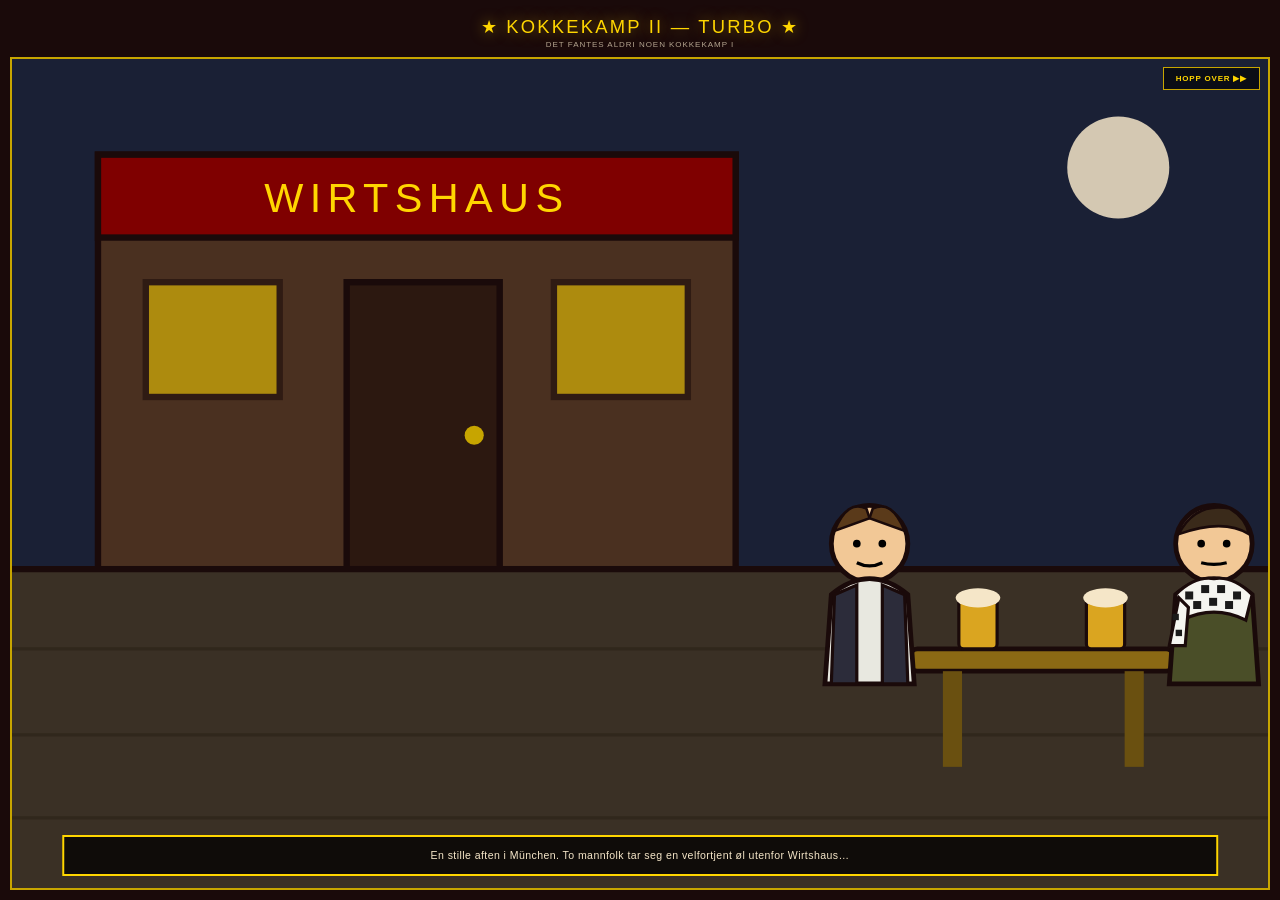
==== games/kokkekamp.html @ 91add140 "Hemmelig spill: KOKKEKAMP II — TURBO (kodeord «Audun» i Notruf) Skrives «Audun» i Notruf-fritekstfel" ====
<!DOCTYPE html>
<html lang="no">
<head>
<meta charset="UTF-8">
<meta name="viewport" content="width=device-width, initial-scale=1.0, user-scalable=no">
<title>🍳 Kokkekamp II — Turbo</title>
<style>
* { box-sizing: border-box; margin: 0; padding: 0; -webkit-tap-highlight-color: transparent; }
:root {
  --red: #b71c1c;
  --red-deep: #7f0000;
  --red-bright: #e53935;
  --gold: #ffd600;
  --gold-dark: #c7a500;
  --cream: #f5e6c8;
  --ink: #1a0a0a;
}
html, body { height: 100%; overflow: hidden; }
body {
  font-family: 'Arial Black', Arial, sans-serif;
  background: var(--ink);
  color: var(--cream);
  user-select: none;
  text-transform: uppercase;
  touch-action: manipulation;
}

.screen { display: none; flex-direction: column; height: 100%; }
.screen.active { display: flex; }

/* ═══ INTRO ═══ */
#screen-intro { padding: 10px; }
.intro-title {
  text-align: center;
  font-size: 1.15em;
  color: var(--gold);
  letter-spacing: 0.12em;
  padding: 6px 0 2px;
  text-shadow: 0 0 14px rgba(255, 214, 0, 0.5);
}
.intro-sub {
  text-align: center;
  font-size: 0.5em;
  color: var(--cream);
  opacity: 0.7;
  letter-spacing: 0.12em;
  margin-bottom: 8px;
}
#intro-stage {
  flex: 1;
  position: relative;
  border: 2px solid var(--gold-dark);
  overflow: hidden;
  min-height: 300px;
  background: linear-gradient(180deg, #1a2035 0%, #232840 55%, #3a3025 55.1%, #2c2419 100%);
}
#intro-stage svg { width: 100%; height: 100%; display: block; }

#intro-text {
  position: absolute;
  left: 50%;
  bottom: 12px;
  transform: translateX(-50%);
  width: 92%;
  background: rgba(0, 0, 0, 0.75);
  border: 2px solid var(--gold);
  padding: 10px 14px;
  font-size: 0.66em;
  letter-spacing: 0.04em;
  line-height: 1.6;
  text-align: center;
  text-transform: none;
  color: var(--cream);
  min-height: 3em;
}
#intro-text strong { color: var(--gold); }

#skip-btn {
  position: absolute;
  top: 8px;
  right: 8px;
  background: rgba(0, 0, 0, 0.6);
  border: 1px solid var(--gold-dark);
  color: var(--gold);
  font-family: inherit;
  font-size: 0.5em;
  font-weight: 900;
  letter-spacing: 0.1em;
  padding: 6px 12px;
  cursor: pointer;
  z-index: 5;
}

.door-burst { animation: doorShake 0.5s ease-out; }
@keyframes doorShake {
  0%, 100% { transform: translate(0, 0); }
  20% { transform: translate(-6px, 2px); }
  40% { transform: translate(6px, -2px); }
  60% { transform: translate(-4px, 1px); }
  80% { transform: translate(4px, -1px); }
}

/* ═══ FIGHT ═══ */
#hud {
  display: flex;
  align-items: center;
  gap: 8px;
  padding: 8px 10px;
  background: linear-gradient(180deg, var(--red), var(--red-deep));
  border-bottom: 3px solid var(--gold);
  flex-shrink: 0;
}
.hp-side { flex: 1; }
.hp-name {
  font-size: 0.5em;
  font-weight: 900;
  letter-spacing: 0.08em;
  color: var(--gold);
  margin-bottom: 3px;
  white-space: nowrap;
  overflow: hidden;
  text-overflow: ellipsis;
}
.hp-side.right .hp-name { text-align: right; }
.hp-bar-bg {
  height: 14px;
  background: rgba(0, 0, 0, 0.55);
  border: 2px solid var(--gold-dark);
  overflow: hidden;
}
.hp-bar-fill {
  height: 100%;
  background: linear-gradient(90deg, #66ff99, #2fd06a);
  width: 100%;
  transition: width 0.15s;
}
.hp-bar-fill.low { background: linear-gradient(90deg, #ff8833, var(--red-bright)); }
.hp-side.right .hp-bar-fill { float: right; }
.round-pips { margin-top: 3px; font-size: 0.55em; color: var(--gold); letter-spacing: 0.2em; }
.hp-side.right .round-pips { text-align: right; }
#round-num {
  flex-shrink: 0;
  text-align: center;
  font-size: 0.7em;
  font-weight: 900;
  color: var(--cream);
  letter-spacing: 0.06em;
  min-width: 52px;
}

#arena {
  flex: 1;
  position: relative;
  overflow: hidden;
  background: linear-gradient(180deg, #1a2035 0%, #232840 62%, #3a3025 62.1%, #2c2419 100%);
  border-bottom: 2px solid var(--gold-dark);
  min-height: 240px;
}

/* Bakgrunnsdekor i arenaen */
#arena-bg { position: absolute; inset: 0; pointer-events: none; }
#arena-bg svg { width: 100%; height: 100%; }

.fighter {
  position: absolute;
  bottom: 12%;
  width: 76px;
  height: 84px;
  font-size: 60px;
  line-height: 84px;
  text-align: center;
  transition: filter 0.1s;
  will-change: left, transform;
  z-index: 10;
}
.fighter .weapon {
  position: absolute;
  top: 6px;
  font-size: 34px;
  opacity: 0;
  pointer-events: none;
}
.fighter.face-left  { transform: scaleX(-1); }
.fighter.attacking .weapon { animation: swing 0.22s ease-out; }
@keyframes swing {
  0%   { opacity: 0; transform: rotate(-70deg) translateX(0); }
  40%  { opacity: 1; transform: rotate(10deg) translateX(26px); }
  100% { opacity: 0; transform: rotate(30deg) translateX(34px); }
}
.fighter.hit { filter: brightness(2) saturate(0) drop-shadow(0 0 8px #fff); animation: reel 0.25s ease-out; }
@keyframes reel {
  0% { margin-bottom: 0; }
  40% { margin-bottom: 10px; }
  100% { margin-bottom: 0; }
}
.fighter.blocking::after {
  content: '🛡';
  position: absolute;
  top: 18px;
  left: 50%;
  transform: translateX(-50%);
  font-size: 30px;
}
.fighter.ko {
  transform: rotate(90deg) !important;
  bottom: 6%;
  filter: saturate(0.4) brightness(0.8);
  transition: transform 0.4s ease-in, bottom 0.4s;
}

.fx {
  position: absolute;
  font-size: 1em;
  font-weight: 900;
  color: var(--gold);
  text-shadow: 0 0 8px rgba(255, 214, 0, 0.9), 2px 2px 0 #000;
  pointer-events: none;
  animation: fxFly 0.55s ease-out forwards;
  z-index: 20;
  letter-spacing: 0.05em;
}
@keyframes fxFly {
  from { opacity: 1; transform: translateY(0) scale(0.7) rotate(-6deg); }
  to   { opacity: 0; transform: translateY(-46px) scale(1.25) rotate(6deg); }
}

#banner {
  position: absolute;
  top: 34%;
  left: 50%;
  transform: translate(-50%, -50%);
  font-size: 2em;
  font-weight: 900;
  color: var(--gold);
  letter-spacing: 0.15em;
  text-shadow: 0 0 24px rgba(255, 214, 0, 0.8), 3px 3px 0 #7f0000;
  display: none;
  z-index: 30;
  white-space: nowrap;
}
#banner.show { display: block; animation: bannerZoom 0.4s ease-out; }
@keyframes bannerZoom {
  from { transform: translate(-50%, -50%) scale(2.4); opacity: 0; }
  to   { transform: translate(-50%, -50%) scale(1); opacity: 1; }
}

#spec-bubble {
  position: absolute;
  left: 8px;
  bottom: 34%;
  max-width: 46%;
  background: rgba(0, 0, 0, 0.7);
  border: 1px solid var(--gold-dark);
  color: var(--cream);
  font-size: 0.5em;
  letter-spacing: 0.03em;
  line-height: 1.5;
  padding: 6px 9px;
  text-transform: none;
  display: none;
  z-index: 15;
}

#arena.shake { animation: arenaShake 0.25s; }
@keyframes arenaShake {
  0%, 100% { transform: translate(0, 0); }
  25% { transform: translate(-5px, 3px); }
  50% { transform: translate(5px, -3px); }
  75% { transform: translate(-3px, 2px); }
}

/* Kontroller */
#controls {
  display: flex;
  justify-content: space-between;
  align-items: stretch;
  gap: 8px;
  padding: 10px;
  flex-shrink: 0;
  background: linear-gradient(0deg, var(--red-deep), #3a0a0a);
  border-top: 2px solid var(--gold-dark);
}
.ctrl-group { display: flex; gap: 8px; }
.ctrl-btn {
  min-width: 62px;
  min-height: 62px;
  background: linear-gradient(180deg, var(--red), var(--red-deep));
  border: 2px solid var(--gold);
  color: var(--gold);
  font-family: inherit;
  font-size: 0.62em;
  font-weight: 900;
  letter-spacing: 0.04em;
  cursor: pointer;
  display: flex;
  flex-direction: column;
  align-items: center;
  justify-content: center;
  gap: 2px;
  border-radius: 8px;
}
.ctrl-btn span.ico { font-size: 1.6em; line-height: 1; }
.ctrl-btn:active, .ctrl-btn.pressed { background: linear-gradient(180deg, var(--red-bright), var(--red)); transform: scale(0.94); }
.ctrl-hint {
  text-align: center;
  font-size: 0.42em;
  color: var(--cream);
  opacity: 0.55;
  letter-spacing: 0.08em;
  padding-bottom: 6px;
  background: linear-gradient(0deg, var(--red-deep), transparent);
  flex-shrink: 0;
}

/* ═══ END ═══ */
#screen-end { padding: 16px; overflow-y: auto; }
.end-title {
  text-align: center;
  font-size: 1.5em;
  color: var(--gold);
  letter-spacing: 0.14em;
  margin: 10px 0 14px;
  text-shadow: 0 0 18px rgba(255, 214, 0, 0.6);
}
#audun-scene { text-align: center; margin-bottom: 10px; }
#audun-scene svg { width: 170px; height: 170px; }
.audun-bubble {
  max-width: 420px;
  margin: 0 auto 6px;
  background: rgba(0, 0, 0, 0.5);
  border: 2px solid var(--gold);
  padding: 14px 16px;
  font-size: 0.78em;
  letter-spacing: 0.03em;
  line-height: 1.65;
  text-align: center;
  text-transform: none;
  color: var(--cream);
  position: relative;
}
.audun-bubble::after {
  content: '';
  position: absolute;
  top: -10px;
  left: 50%;
  transform: translateX(-50%);
  border: 10px solid transparent;
  border-bottom-color: var(--gold);
  border-top: none;
}
.audun-name {
  text-align: center;
  font-size: 0.55em;
  color: var(--gold);
  letter-spacing: 0.16em;
  margin-bottom: 16px;
}
.main-btn {
  display: block;
  width: 100%;
  max-width: 420px;
  margin: 8px auto 0;
  background: linear-gradient(180deg, var(--red), var(--red-deep));
  color: var(--gold);
  border: 3px solid var(--gold);
  font-family: inherit;
  font-size: 0.8em;
  font-weight: 900;
  letter-spacing: 0.14em;
  text-transform: uppercase;
  padding: 13px 18px;
  cursor: pointer;
}
.main-btn:active { transform: scale(0.97); }
</style>
</head>
<body>

<!-- ═══════════ INTRO ═══════════ -->
<div class="screen active" id="screen-intro">
  <div class="intro-title">★ KOKKEKAMP II — TURBO ★</div>
  <div class="intro-sub">DET FANTES ALDRI NOEN KOKKEKAMP I</div>
  <div id="intro-stage">
    <button id="skip-btn">HOPP OVER ▶▶</button>
    <svg viewBox="0 0 400 260" preserveAspectRatio="xMidYMax slice" xmlns="http://www.w3.org/2000/svg">
      <!-- Natt-himmel + måne -->
      <rect x="0" y="0" width="400" height="160" fill="#1a2035"/>
      <circle cx="350" cy="34" r="16" fill="#f5e6c8" opacity="0.85"/>
      <!-- Restaurantfasade -->
      <rect x="30" y="30" width="200" height="130" fill="#4a3020" stroke="#1a0a0a" stroke-width="2"/>
      <rect x="30" y="30" width="200" height="26" fill="#7f0000" stroke="#1a0a0a" stroke-width="2"/>
      <text x="130" y="48" text-anchor="middle" font-size="13" fill="#ffd600" font-family="Impact,sans-serif" letter-spacing="2">WIRTSHAUS</text>
      <!-- Vinduer med varmt lys -->
      <rect x="45" y="70" width="42" height="36" fill="#ffd600" opacity="0.55" stroke="#1a0a0a" stroke-width="2"/>
      <rect x="173" y="70" width="42" height="36" fill="#ffd600" opacity="0.55" stroke="#1a0a0a" stroke-width="2"/>
      <!-- Døra (animeres) -->
      <g id="svg-door">
        <rect x="108" y="70" width="48" height="90" fill="#2c1810" stroke="#1a0a0a" stroke-width="2"/>
        <circle cx="148" cy="118" r="3" fill="#c7a500"/>
      </g>
      <!-- Gata -->
      <rect x="0" y="160" width="400" height="100" fill="#3a3025"/>
      <line x1="0" y1="160" x2="400" y2="160" stroke="#1a0a0a" stroke-width="2"/>
      <!-- Brostein-antydning -->
      <g stroke="#2c2419" stroke-width="1" opacity="0.7">
        <line x1="0" y1="185" x2="400" y2="185"/>
        <line x1="0" y1="212" x2="400" y2="212"/>
        <line x1="0" y1="238" x2="400" y2="238"/>
      </g>

      <!-- Bord med to øl -->
      <rect x="285" y="185" width="82" height="7" rx="2" fill="#8B6914" stroke="#1a0a0a" stroke-width="1.5"/>
      <rect x="295" y="192" width="6" height="30" fill="#6a5010"/>
      <rect x="352" y="192" width="6" height="30" fill="#6a5010"/>
      <rect x="300" y="168" width="12" height="17" rx="1.5" fill="#DAA520" stroke="#1a0a0a" stroke-width="1"/>
      <ellipse cx="306" cy="169" rx="7" ry="3" fill="#f5e6c8"/>
      <rect x="340" y="168" width="12" height="17" rx="1.5" fill="#DAA520" stroke="#1a0a0a" stroke-width="1"/>
      <ellipse cx="346" cy="169" rx="7" ry="3" fill="#f5e6c8"/>

      <!-- VEST-MANNEN (midtskill + vest) -->
      <g id="svg-vest">
        <circle cx="272" cy="152" r="12" fill="#f2c896" stroke="#1a0a0a" stroke-width="1.5"/>
        <!-- Midtskill: to buer med skill i midten -->
        <path d="M261,148 Q265,138 271,141 L272,144 Z" fill="#5a3a1a" stroke="#1a0a0a" stroke-width="0.8"/>
        <path d="M283,148 Q279,138 273,141 L272,144 Z" fill="#5a3a1a" stroke="#1a0a0a" stroke-width="0.8"/>
        <circle cx="268" cy="152" r="1.2" fill="#000"/>
        <circle cx="276" cy="152" r="1.2" fill="#000"/>
        <path d="M268,158 Q272,160 276,158" fill="none" stroke="#000" stroke-width="1"/>
        <!-- Kropp: hvit skjorte + mørk vest -->
        <path d="M258,196 L260,168 Q266,163 272,163 Q278,163 284,168 L286,196 Z" fill="#e8e8e0" stroke="#1a0a0a" stroke-width="1.5"/>
        <path d="M260,196 L261,168 L268,165 L268,196 Z" fill="#2c2c3a" stroke="#1a0a0a" stroke-width="1"/>
        <path d="M284,196 L283,168 L276,165 L276,196 Z" fill="#2c2c3a" stroke="#1a0a0a" stroke-width="1"/>
      </g>

      <!-- AUDUN (palestinaskjerf) -->
      <g id="svg-audun">
        <circle cx="380" cy="152" r="12" fill="#f2c896" stroke="#1a0a0a" stroke-width="1.5"/>
        <path d="M369,149 Q374,139 385,141 Q390,144 391,149 Q383,144 369,149 Z" fill="#3a2a1a" stroke="#1a0a0a" stroke-width="0.8"/>
        <circle cx="376" cy="152" r="1.2" fill="#000"/>
        <circle cx="384" cy="152" r="1.2" fill="#000"/>
        <path d="M376,158 Q380,159 384,158" fill="none" stroke="#000" stroke-width="1"/>
        <!-- Kropp -->
        <path d="M366,196 L368,168 Q374,163 380,163 Q386,163 392,168 L394,196 Z" fill="#4a4e28" stroke="#1a0a0a" stroke-width="1.5"/>
        <!-- Palestinaskjerf: hvitt med sort rutemønster -->
        <path d="M368,168 Q374,162 380,163 Q386,162 392,168 L390,176 Q380,171 370,176 Z" fill="#f5f5f0" stroke="#1a0a0a" stroke-width="1"/>
        <g fill="#1a1a1a">
          <rect x="371" y="167" width="2.5" height="2.5"/>
          <rect x="376" y="165" width="2.5" height="2.5"/>
          <rect x="381" y="165" width="2.5" height="2.5"/>
          <rect x="386" y="167" width="2.5" height="2.5"/>
          <rect x="373.5" y="170" width="2.5" height="2.5"/>
          <rect x="378.5" y="169" width="2.5" height="2.5"/>
          <rect x="383.5" y="170" width="2.5" height="2.5"/>
        </g>
        <!-- Skjerfende henger ned -->
        <path d="M369,169 L366,184 L371,184 L372,172 Z" fill="#f5f5f0" stroke="#1a0a0a" stroke-width="1"/>
        <rect x="367" y="174" width="2" height="2" fill="#1a1a1a"/>
        <rect x="368" y="179" width="2" height="2" fill="#1a1a1a"/>
      </g>

      <!-- Kokkene (skjult til de braser ut) -->
      <g id="svg-chefs" opacity="0">
        <text x="120" y="150" font-size="34">🧑‍🍳</text>
        <text x="155" y="155" font-size="34">👨‍🍳</text>
        <text x="140" y="120" font-size="22">💥</text>
      </g>
    </svg>
    <div id="intro-text"></div>
  </div>
</div>

<!-- ═══════════ FIGHT ═══════════ -->
<div class="screen" id="screen-fight">
  <div id="hud">
    <div class="hp-side left">
      <div class="hp-name">SAUSKOKKEN (DU)</div>
      <div class="hp-bar-bg"><div class="hp-bar-fill" id="hp1"></div></div>
      <div class="round-pips" id="pips1">○ ○</div>
    </div>
    <div id="round-num">R1</div>
    <div class="hp-side right">
      <div class="hp-name">GRILLKOKKEN</div>
      <div class="hp-bar-bg"><div class="hp-bar-fill" id="hp2"></div></div>
      <div class="round-pips" id="pips2">○ ○</div>
    </div>
  </div>

  <div id="arena">
    <div id="arena-bg">
      <svg viewBox="0 0 400 240" preserveAspectRatio="xMidYMax slice" xmlns="http://www.w3.org/2000/svg">
        <rect x="20" y="14" width="150" height="105" fill="#4a3020" stroke="#1a0a0a" stroke-width="2" opacity="0.85"/>
        <rect x="20" y="14" width="150" height="20" fill="#7f0000" stroke="#1a0a0a" stroke-width="2" opacity="0.85"/>
        <text x="95" y="28" text-anchor="middle" font-size="10" fill="#ffd600" font-family="Impact,sans-serif" letter-spacing="2" opacity="0.9">WIRTSHAUS</text>
        <rect x="80" y="45" width="34" height="70" fill="#0d0603" stroke="#1a0a0a" stroke-width="2" opacity="0.9"/>
        <rect x="32" y="45" width="30" height="26" fill="#ffd600" opacity="0.4"/>
        <rect x="128" y="45" width="30" height="26" fill="#ffd600" opacity="0.4"/>
        <!-- Tilskuerbordet i hjørnet -->
        <g transform="translate(300, 96) scale(0.9)">
          <rect x="-15" y="89" width="82" height="7" rx="2" fill="#8B6914" stroke="#1a0a0a" stroke-width="1.5"/>
          <rect x="0" y="72" width="10" height="15" rx="1.5" fill="#DAA520" stroke="#1a0a0a" stroke-width="1"/>
          <rect x="40" y="72" width="10" height="15" rx="1.5" fill="#DAA520" stroke="#1a0a0a" stroke-width="1"/>
          <circle cx="-8" cy="56" r="10" fill="#f2c896" stroke="#1a0a0a" stroke-width="1.5"/>
          <path d="M-17,53 Q-13,45 -9,47 L-8,50 Z" fill="#5a3a1a"/>
          <path d="M1,53 Q-3,45 -7,47 L-8,50 Z" fill="#5a3a1a"/>
          <path d="M-19,89 L-17,66 Q-8,61 1,66 L3,89 Z" fill="#e8e8e0" stroke="#1a0a0a" stroke-width="1.2"/>
          <path d="M-17,89 L-16,67 L-10,64 L-10,89 Z" fill="#2c2c3a"/>
          <path d="M1,89 L0,67 L-6,64 L-6,89 Z" fill="#2c2c3a"/>
          <circle cx="60" cy="56" r="10" fill="#f2c896" stroke="#1a0a0a" stroke-width="1.5"/>
          <path d="M51,54 Q55,44 66,46 Q69,49 70,54 Q62,49 51,54 Z" fill="#3a2a1a"/>
          <path d="M49,89 L51,66 Q60,61 69,66 L71,89 Z" fill="#4a4e28" stroke="#1a0a0a" stroke-width="1.2"/>
          <path d="M51,66 Q60,60 69,66 L68,73 Q60,68 52,73 Z" fill="#f5f5f0" stroke="#1a0a0a" stroke-width="1"/>
          <g fill="#1a1a1a">
            <rect x="54" y="65" width="2" height="2"/>
            <rect x="58" y="63.5" width="2" height="2"/>
            <rect x="62" y="63.5" width="2" height="2"/>
            <rect x="66" y="65" width="2" height="2"/>
          </g>
        </g>
      </svg>
    </div>
    <div id="spec-bubble"></div>
    <div id="banner"></div>
    <div class="fighter" id="f1">🧑‍🍳<span class="weapon">🍳</span></div>
    <div class="fighter face-left" id="f2">👨‍🍳<span class="weapon">🥄</span></div>
  </div>

  <div id="controls">
    <div class="ctrl-group">
      <button class="ctrl-btn" id="btn-left"><span class="ico">◀</span></button>
      <button class="ctrl-btn" id="btn-right"><span class="ico">▶</span></button>
    </div>
    <div class="ctrl-group">
      <button class="ctrl-btn" id="btn-block"><span class="ico">🛡</span>BLOKK</button>
      <button class="ctrl-btn" id="btn-punch"><span class="ico">🍳</span>SLAG</button>
      <button class="ctrl-btn" id="btn-kick"><span class="ico">🦵</span>SPARK</button>
    </div>
  </div>
  <div class="ctrl-hint">TASTATUR: A/D = GÅ · J = SLAG · K = SPARK · L = BLOKK</div>
</div>

<!-- ═══════════ END ═══════════ -->
<div class="screen" id="screen-end">
  <div class="end-title" id="end-title">★ SEIER! ★</div>
  <div id="audun-scene">
    <svg viewBox="0 0 120 120" xmlns="http://www.w3.org/2000/svg">
      <circle cx="60" cy="38" r="22" fill="#f2c896" stroke="#1a0a0a" stroke-width="2"/>
      <path d="M40,32 Q48,14 70,18 Q78,24 80,32 Q64,22 40,32 Z" fill="#3a2a1a" stroke="#1a0a0a" stroke-width="1.5"/>
      <circle cx="52" cy="38" r="2.5" fill="#000"/>
      <circle cx="68" cy="38" r="2.5" fill="#000"/>
      <path id="audun-mouth" d="M52,49 Q60,54 68,49" fill="none" stroke="#000" stroke-width="2" stroke-linecap="round"/>
      <path d="M34,115 L38,72 Q49,62 60,62 Q71,62 82,72 L86,115 Z" fill="#4a4e28" stroke="#1a0a0a" stroke-width="2"/>
      <path d="M38,72 Q49,60 60,62 Q71,60 82,72 L79,86 Q60,76 41,86 Z" fill="#f5f5f0" stroke="#1a0a0a" stroke-width="1.5"/>
      <g fill="#1a1a1a">
        <rect x="44" y="70" width="4" height="4"/>
        <rect x="52" y="67" width="4" height="4"/>
        <rect x="60" y="67" width="4" height="4"/>
        <rect x="68" y="70" width="4" height="4"/>
        <rect x="48" y="76" width="4" height="4"/>
        <rect x="56" y="74" width="4" height="4"/>
        <rect x="64" y="76" width="4" height="4"/>
      </g>
      <path d="M40,74 L34,100 L42,100 L45,78 Z" fill="#f5f5f0" stroke="#1a0a0a" stroke-width="1.5"/>
      <rect x="37" y="82" width="3.5" height="3.5" fill="#1a1a1a"/>
      <rect x="38" y="91" width="3.5" height="3.5" fill="#1a1a1a"/>
    </svg>
  </div>
  <div class="audun-bubble" id="audun-quote">…</div>
  <div class="audun-name">— AUDUN</div>
  <button class="main-btn" id="btn-rematch">★ NY KAMP ★</button>
</div>

<script>
// ════════════════════════════════════════════
//  INTRO
// ════════════════════════════════════════════
const INTRO_STEPS = [
  { t: 1200, html: 'En stille aften i München. To mannfolk tar seg en velfortjent øl utenfor Wirtshaus…' },
  { t: 2200, html: '<strong>VEST-MANNEN:</strong> «Skål, Audun. For freden.»' },
  { t: 2200, html: '<strong>AUDUN:</strong> «Skål. Fred er bra.»' },
  { t: 900,  html: '…', door: true },
  { t: 1800, html: '💥 <strong>KRASJ!</strong> Døra fyker opp — to kokker braser ut av kjøkkenet i full krangel!', chefs: true },
  { t: 2000, html: '<strong>GRILLKOKKEN:</strong> «DU kalte sausen min TYNN?!» <strong>SAUSKOKKEN:</strong> «Den VA tynn!»' },
  { t: 1600, html: '<strong>AUDUN:</strong> «…dette må vi se.»' },
];

let introIdx = 0;
let introTimer = null;

function playIntro() {
  const textEl = document.getElementById('intro-text');
  if (introIdx >= INTRO_STEPS.length) { startMatch(); return; }
  const step = INTRO_STEPS[introIdx];
  textEl.innerHTML = step.html;
  if (step.door) {
    document.getElementById('intro-stage').classList.add('door-burst');
    const door = document.getElementById('svg-door');
    if (door) door.setAttribute('transform', 'rotate(-70 108 160)');
  }
  if (step.chefs) {
    const chefs = document.getElementById('svg-chefs');
    if (chefs) chefs.setAttribute('opacity', '1');
  }
  introIdx++;
  introTimer = setTimeout(playIntro, step.t);
}

document.getElementById('skip-btn').addEventListener('click', () => {
  if (introTimer) clearTimeout(introTimer);
  startMatch();
});

playIntro();

// ════════════════════════════════════════════
//  FIGHT — tilstand
// ════════════════════════════════════════════
const CFG = {
  hp: 100,
  speed: 210,          // px/s
  range: 92,           // rekkevidde
  punch: { dmg: [6, 9],   cd: 380, windup: 90 },
  kick:  { dmg: [11, 16], cd: 780, windup: 170 },
  blockFactor: 0.15,
  roundsToWin: 2,
  aiThinkMin: 260, aiThinkMax: 620,
};

let match, keys = {}, rafId = null, lastTs = null;

function mkFighter(el, dir) {
  return { el, dir, x: 0, hp: CFG.hp, blocking: false,
           attackCd: 0, stunned: 0, wins: 0 };
}

function startMatch() {
  document.querySelectorAll('.screen').forEach(s => s.classList.remove('active'));
  document.getElementById('screen-fight').classList.add('active');
  match = {
    p: mkFighter(document.getElementById('f1'), 1),
    ai: mkFighter(document.getElementById('f2'), -1),
    round: 1,
    live: false,
    aiTimer: 0,
    aiPlan: 'approach',
    over: false,
  };
  match.p.wins = 0; match.ai.wins = 0;
  startRound();
  if (rafId) cancelAnimationFrame(rafId);
  lastTs = null;
  rafId = requestAnimationFrame(loop);
}

function startRound() {
  const arena = document.getElementById('arena');
  const W = arena.clientWidth;
  const m = match;
  m.p.hp = CFG.hp; m.ai.hp = CFG.hp;
  m.p.x = W * 0.18; m.ai.x = W * 0.82 - 76;
  m.p.blocking = false; m.ai.blocking = false;
  m.p.attackCd = 0; m.ai.attackCd = 0;
  m.p.stunned = 0; m.ai.stunned = 0;
  m.p.el.classList.remove('ko'); m.ai.el.classList.remove('ko');
  m.live = false;
  updateHud();
  document.getElementById('round-num').textContent = 'R' + m.round;
  showBanner('RUNDE ' + m.round, () => {
    showBanner('SLÅSS!', () => { m.live = true; }, 550);
  }, 1100);
}

function showBanner(text, cb, ms) {
  const b = document.getElementById('banner');
  b.textContent = text;
  b.classList.remove('show');
  void b.offsetWidth;
  b.classList.add('show');
  setTimeout(() => { b.classList.remove('show'); if (cb) cb(); }, ms || 900);
}

function updateHud() {
  const h1 = document.getElementById('hp1');
  const h2 = document.getElementById('hp2');
  h1.style.width = Math.max(0, match.p.hp) + '%';
  h2.style.width = Math.max(0, match.ai.hp) + '%';
  h1.classList.toggle('low', match.p.hp <= 30);
  h2.classList.toggle('low', match.ai.hp <= 30);
  document.getElementById('pips1').textContent = match.p.wins >= 1 ? '● ' + (match.p.wins >= 2 ? '●' : '○') : '○ ○';
  document.getElementById('pips2').textContent = match.ai.wins >= 1 ? '● ' + (match.ai.wins >= 2 ? '●' : '○') : '○ ○';
}

// ════════════════════════════════════════════
//  INPUT
// ════════════════════════════════════════════
function bindHold(id, key) {
  const el = document.getElementById(id);
  el.addEventListener('pointerdown', e => { e.preventDefault(); keys[key] = true; el.classList.add('pressed'); });
  const release = () => { keys[key] = false; el.classList.remove('pressed'); };
  el.addEventListener('pointerup', release);
  el.addEventListener('pointerleave', release);
  el.addEventListener('pointercancel', release);
}
bindHold('btn-left', 'left');
bindHold('btn-right', 'right');
bindHold('btn-block', 'block');
document.getElementById('btn-punch').addEventListener('pointerdown', e => { e.preventDefault(); tryAttack(match && match.p, match && match.ai, 'punch'); });
document.getElementById('btn-kick').addEventListener('pointerdown', e => { e.preventDefault(); tryAttack(match && match.p, match && match.ai, 'kick'); });

window.addEventListener('keydown', e => {
  const k = e.key.toLowerCase();
  if (k === 'a') keys.left = true;
  if (k === 'd') keys.right = true;
  if (k === 'l') keys.block = true;
  if (k === 'j') tryAttack(match && match.p, match && match.ai, 'punch');
  if (k === 'k') tryAttack(match && match.p, match && match.ai, 'kick');
});
window.addEventListener('keyup', e => {
  const k = e.key.toLowerCase();
  if (k === 'a') keys.left = false;
  if (k === 'd') keys.right = false;
  if (k === 'l') keys.block = false;
});

// ════════════════════════════════════════════
//  KAMPLOGIKK
// ════════════════════════════════════════════
function dist() { return Math.abs(match.ai.x - match.p.x); }

function tryAttack(attacker, defender, type) {
  if (!match || !match.live || match.over) return;
  if (!attacker || attacker.attackCd > 0 || attacker.stunned > 0 || attacker.blocking) return;
  const spec = CFG[type];
  attacker.attackCd = spec.cd;
  attacker.el.classList.remove('attacking');
  void attacker.el.offsetWidth;
  attacker.el.classList.add('attacking');
  setTimeout(() => {
    if (!match || match.over || !match.live) return;
    if (dist() <= CFG.range) {
      const dmgBase = spec.dmg[0] + Math.random() * (spec.dmg[1] - spec.dmg[0]);
      const blocked = defender.blocking;
      const dmg = Math.round(dmgBase * (blocked ? CFG.blockFactor : 1));
      defender.hp -= dmg;
      defender.el.classList.remove('hit');
      void defender.el.offsetWidth;
      defender.el.classList.add('hit');
      defender.stunned = blocked ? 60 : 190;
      // knockback
      defender.x += (defender === match.ai ? 1 : -1) * (blocked ? 8 : 26);
      spawnFx(defender, blocked ? 'KLINK!' : (type === 'kick' ? 'SMELL!' : 'KLONK!'));
      if (!blocked && type === 'kick') shakeArena();
      updateHud();
      if (defender.hp <= 0) endRound(attacker, defender);
    } else {
      spawnFx(attacker, 'SVISJ…');
    }
  }, spec.windup);
}

function spawnFx(f, text) {
  const arena = document.getElementById('arena');
  const fx = document.createElement('div');
  fx.className = 'fx';
  fx.textContent = text;
  fx.style.left = (f.x + 12) + 'px';
  fx.style.bottom = '52%';
  arena.appendChild(fx);
  setTimeout(() => fx.remove(), 600);
  if (navigator.vibrate) { try { navigator.vibrate(20); } catch (e) {} }
}

function shakeArena() {
  const a = document.getElementById('arena');
  a.classList.remove('shake');
  void a.offsetWidth;
  a.classList.add('shake');
}

function endRound(winner, loser) {
  match.live = false;
  winner.wins++;
  loser.el.classList.add('ko');
  updateHud();
  showBanner('K.O.!', () => {
    if (winner.wins >= CFG.roundsToWin) {
      endMatch(winner === match.p);
    } else {
      match.round++;
      startRound();
    }
  }, 1300);
}

// ════════════════════════════════════════════
//  TILSKUERKOMMENTARER
// ════════════════════════════════════════════
const SPEC_COMMENTS = [
  'VEST-MANNEN: «Hold vesten min.»',
  'AUDUN: «God vinkel på sleiva der.»',
  'VEST-MANNEN: «Dette har jeg sett i Praha.»',
  'AUDUN: «Fotarbeidet er … greit.»',
  'AUDUN: «Sausen VAR tynn, forresten.»',
  'VEST-MANNEN: «Skal vi bestille en til?» AUDUN: «Ja.»',
];
let specTimer = null;
function scheduleSpec() {
  specTimer = setTimeout(() => {
    if (match && match.live) {
      const b = document.getElementById('spec-bubble');
      b.textContent = SPEC_COMMENTS[Math.floor(Math.random() * SPEC_COMMENTS.length)];
      b.style.display = 'block';
      setTimeout(() => { b.style.display = 'none'; }, 2600);
    }
    scheduleSpec();
  }, 4500 + Math.random() * 4000);
}
scheduleSpec();

// ════════════════════════════════════════════
//  AI
// ════════════════════════════════════════════
function aiThink(dt) {
  const m = match;
  m.aiTimer -= dt;
  if (m.aiTimer <= 0) {
    m.aiTimer = CFG.aiThinkMin + Math.random() * (CFG.aiThinkMax - CFG.aiThinkMin);
    const d = dist();
    if (d > CFG.range * 0.95) {
      m.aiPlan = Math.random() < 0.85 ? 'approach' : 'wait';
    } else {
      const r = Math.random();
      if (r < 0.42)      m.aiPlan = 'punch';
      else if (r < 0.62) m.aiPlan = 'kick';
      else if (r < 0.80) m.aiPlan = 'block';
      else               m.aiPlan = 'retreat';
    }
  }

  const ai = m.ai;
  ai.blocking = false;
  if (ai.stunned > 0) return;

  if (m.aiPlan === 'approach') {
    ai.x -= CFG.speed * 0.82 * (dt / 1000) * (ai.x > m.p.x ? 1 : -1);
  } else if (m.aiPlan === 'retreat') {
    ai.x += CFG.speed * 0.7 * (dt / 1000) * (ai.x > m.p.x ? 1 : -1);
  } else if (m.aiPlan === 'block') {
    ai.blocking = true;
  } else if (m.aiPlan === 'punch') {
    tryAttack(ai, m.p, 'punch');
    m.aiPlan = 'wait';
  } else if (m.aiPlan === 'kick') {
    tryAttack(ai, m.p, 'kick');
    m.aiPlan = 'wait';
  }
}

// ════════════════════════════════════════════
//  LOOP
// ════════════════════════════════════════════
function loop(ts) {
  if (!match || match.over) return;
  if (!lastTs) lastTs = ts;
  const dt = Math.min(ts - lastTs, 50);
  lastTs = ts;

  const arena = document.getElementById('arena');
  const W = arena.clientWidth;
  const m = match;

  [m.p, m.ai].forEach(f => {
    if (f.attackCd > 0) f.attackCd -= dt;
    if (f.stunned > 0) f.stunned -= dt;
  });

  if (m.live) {
    // Spillerbevegelse
    const p = m.p;
    p.blocking = !!keys.block && p.stunned <= 0;
    if (p.stunned <= 0 && !p.blocking) {
      if (keys.left)  p.x -= CFG.speed * (dt / 1000);
      if (keys.right) p.x += CFG.speed * (dt / 1000);
    }
    aiThink(dt);

    // Grenser + ikke gå gjennom hverandre
    m.p.x = Math.max(4, Math.min(W - 80, m.p.x));
    m.ai.x = Math.max(4, Math.min(W - 80, m.ai.x));
    if (m.ai.x - m.p.x < 54 && m.ai.x > m.p.x) {
      const mid = (m.ai.x + m.p.x) / 2;
      m.p.x = mid - 27; m.ai.x = mid + 27;
    }
  }

  // Render
  m.p.el.style.left = m.p.x + 'px';
  m.ai.el.style.left = m.ai.x + 'px';
  m.p.el.classList.toggle('blocking', m.p.blocking);
  m.ai.el.classList.toggle('blocking', m.ai.blocking);
  // Vend riktig vei
  m.p.el.classList.toggle('face-left', m.p.x > m.ai.x);
  m.ai.el.classList.toggle('face-left', m.ai.x > m.p.x);

  rafId = requestAnimationFrame(loop);
}

// ════════════════════════════════════════════
//  SLUTT
// ════════════════════════════════════════════
const AUDUN_PRAISE = [
  '«Det der… det der var faktisk solid. God vinkel på panna, roligt fotarbeid. Audun godkjenner.»',
  '«Imponerende. Jeg har sett mange kokkeslagsmål i min tid, men dette hadde klasse.»',
  '«Sterk innsats. Du har gjort deg fortjent til en øl. Kanskje to.»',
  '«Vakkert. Rett og slett vakkert. Selv vest-mannen måtte se bort et øyeblikk.»',
  '«Teknisk. Presist. Nådeløst. Slik skal en saus forsvares.»',
];
const AUDUN_DEFEAT = [
  '«Nja. Vest-mannen vant veddemålet. Jeg sier ikke mer.»',
  '«Sausen din hadde ikke overlevd dette uansett.»',
  '«Reis deg. Børst av deg brosteinen. Prøv igjen.»',
];

function endMatch(playerWon) {
  match.over = true;
  if (rafId) { cancelAnimationFrame(rafId); rafId = null; }
  document.querySelectorAll('.screen').forEach(s => s.classList.remove('active'));
  document.getElementById('screen-end').classList.add('active');
  const title = document.getElementById('end-title');
  const quote = document.getElementById('audun-quote');
  const mouth = document.getElementById('audun-mouth');
  if (playerWon) {
    title.textContent = '★ SEIER! ★';
    quote.textContent = AUDUN_PRAISE[Math.floor(Math.random() * AUDUN_PRAISE.length)];
    if (mouth) mouth.setAttribute('d', 'M52,49 Q60,56 68,49');
  } else {
    title.textContent = '☠ TAP ☠';
    quote.textContent = AUDUN_DEFEAT[Math.floor(Math.random() * AUDUN_DEFEAT.length)];
    if (mouth) mouth.setAttribute('d', 'M52,52 Q60,48 68,52');
  }
}

document.getElementById('btn-rematch').addEventListener('click', startMatch);
</script>
</body>
</html>
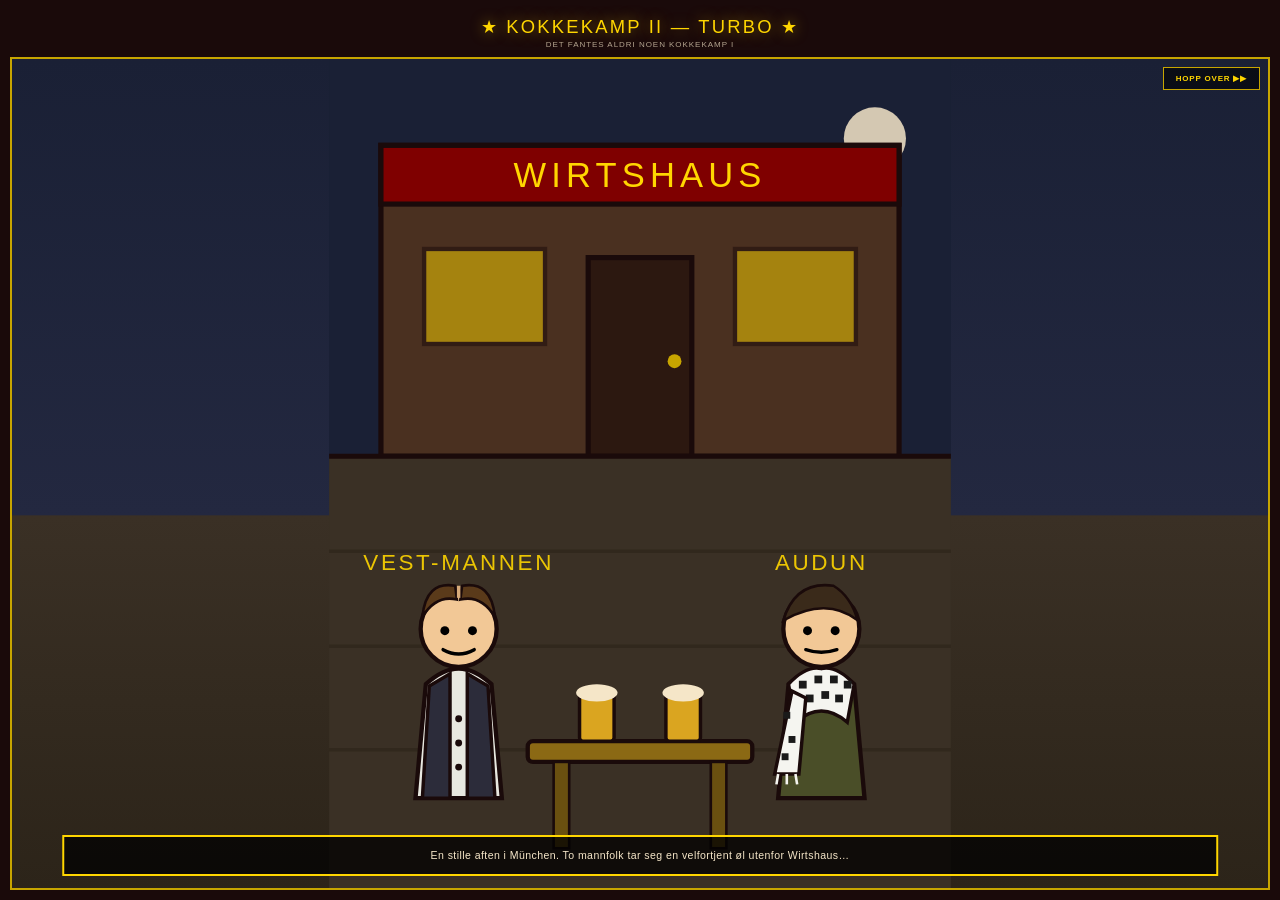
==== commit fbd047ec: "Kokkekamp: tegn om introen — stående format, store figurer, navneskilt Intro-scenen var beskåret på " ====
--- a/games/kokkekamp.html
+++ b/games/kokkekamp.html
@@ -382,88 +382,101 @@
   <div class="intro-sub">DET FANTES ALDRI NOEN KOKKEKAMP I</div>
   <div id="intro-stage">
     <button id="skip-btn">HOPP OVER ▶▶</button>
-    <svg viewBox="0 0 400 260" preserveAspectRatio="xMidYMax slice" xmlns="http://www.w3.org/2000/svg">
+    <svg viewBox="0 0 360 480" preserveAspectRatio="xMidYMid meet" xmlns="http://www.w3.org/2000/svg">
       <!-- Natt-himmel + måne -->
-      <rect x="0" y="0" width="400" height="160" fill="#1a2035"/>
-      <circle cx="350" cy="34" r="16" fill="#f5e6c8" opacity="0.85"/>
+      <rect x="0" y="0" width="360" height="240" fill="#1a2035"/>
+      <circle cx="316" cy="46" r="18" fill="#f5e6c8" opacity="0.85"/>
       <!-- Restaurantfasade -->
-      <rect x="30" y="30" width="200" height="130" fill="#4a3020" stroke="#1a0a0a" stroke-width="2"/>
-      <rect x="30" y="30" width="200" height="26" fill="#7f0000" stroke="#1a0a0a" stroke-width="2"/>
-      <text x="130" y="48" text-anchor="middle" font-size="13" fill="#ffd600" font-family="Impact,sans-serif" letter-spacing="2">WIRTSHAUS</text>
+      <rect x="30" y="50" width="300" height="180" fill="#4a3020" stroke="#1a0a0a" stroke-width="3"/>
+      <rect x="30" y="50" width="300" height="34" fill="#7f0000" stroke="#1a0a0a" stroke-width="3"/>
+      <text x="180" y="74" text-anchor="middle" font-size="20" fill="#ffd600" font-family="Impact,sans-serif" letter-spacing="3">WIRTSHAUS</text>
       <!-- Vinduer med varmt lys -->
-      <rect x="45" y="70" width="42" height="36" fill="#ffd600" opacity="0.55" stroke="#1a0a0a" stroke-width="2"/>
-      <rect x="173" y="70" width="42" height="36" fill="#ffd600" opacity="0.55" stroke="#1a0a0a" stroke-width="2"/>
+      <rect x="55" y="110" width="70" height="55" fill="#ffd600" opacity="0.5" stroke="#1a0a0a" stroke-width="2.5"/>
+      <rect x="235" y="110" width="70" height="55" fill="#ffd600" opacity="0.5" stroke="#1a0a0a" stroke-width="2.5"/>
       <!-- Døra (animeres) -->
       <g id="svg-door">
-        <rect x="108" y="70" width="48" height="90" fill="#2c1810" stroke="#1a0a0a" stroke-width="2"/>
-        <circle cx="148" cy="118" r="3" fill="#c7a500"/>
+        <rect x="150" y="115" width="60" height="115" fill="#2c1810" stroke="#1a0a0a" stroke-width="3"/>
+        <circle cx="200" cy="175" r="4" fill="#c7a500"/>
       </g>
       <!-- Gata -->
-      <rect x="0" y="160" width="400" height="100" fill="#3a3025"/>
-      <line x1="0" y1="160" x2="400" y2="160" stroke="#1a0a0a" stroke-width="2"/>
-      <!-- Brostein-antydning -->
-      <g stroke="#2c2419" stroke-width="1" opacity="0.7">
-        <line x1="0" y1="185" x2="400" y2="185"/>
-        <line x1="0" y1="212" x2="400" y2="212"/>
-        <line x1="0" y1="238" x2="400" y2="238"/>
-      </g>
-
-      <!-- Bord med to øl -->
-      <rect x="285" y="185" width="82" height="7" rx="2" fill="#8B6914" stroke="#1a0a0a" stroke-width="1.5"/>
-      <rect x="295" y="192" width="6" height="30" fill="#6a5010"/>
-      <rect x="352" y="192" width="6" height="30" fill="#6a5010"/>
-      <rect x="300" y="168" width="12" height="17" rx="1.5" fill="#DAA520" stroke="#1a0a0a" stroke-width="1"/>
-      <ellipse cx="306" cy="169" rx="7" ry="3" fill="#f5e6c8"/>
-      <rect x="340" y="168" width="12" height="17" rx="1.5" fill="#DAA520" stroke="#1a0a0a" stroke-width="1"/>
-      <ellipse cx="346" cy="169" rx="7" ry="3" fill="#f5e6c8"/>
-
-      <!-- VEST-MANNEN (midtskill + vest) -->
-      <g id="svg-vest">
-        <circle cx="272" cy="152" r="12" fill="#f2c896" stroke="#1a0a0a" stroke-width="1.5"/>
-        <!-- Midtskill: to buer med skill i midten -->
-        <path d="M261,148 Q265,138 271,141 L272,144 Z" fill="#5a3a1a" stroke="#1a0a0a" stroke-width="0.8"/>
-        <path d="M283,148 Q279,138 273,141 L272,144 Z" fill="#5a3a1a" stroke="#1a0a0a" stroke-width="0.8"/>
-        <circle cx="268" cy="152" r="1.2" fill="#000"/>
-        <circle cx="276" cy="152" r="1.2" fill="#000"/>
-        <path d="M268,158 Q272,160 276,158" fill="none" stroke="#000" stroke-width="1"/>
-        <!-- Kropp: hvit skjorte + mørk vest -->
-        <path d="M258,196 L260,168 Q266,163 272,163 Q278,163 284,168 L286,196 Z" fill="#e8e8e0" stroke="#1a0a0a" stroke-width="1.5"/>
-        <path d="M260,196 L261,168 L268,165 L268,196 Z" fill="#2c2c3a" stroke="#1a0a0a" stroke-width="1"/>
-        <path d="M284,196 L283,168 L276,165 L276,196 Z" fill="#2c2c3a" stroke="#1a0a0a" stroke-width="1"/>
-      </g>
-
-      <!-- AUDUN (palestinaskjerf) -->
-      <g id="svg-audun">
-        <circle cx="380" cy="152" r="12" fill="#f2c896" stroke="#1a0a0a" stroke-width="1.5"/>
-        <path d="M369,149 Q374,139 385,141 Q390,144 391,149 Q383,144 369,149 Z" fill="#3a2a1a" stroke="#1a0a0a" stroke-width="0.8"/>
-        <circle cx="376" cy="152" r="1.2" fill="#000"/>
-        <circle cx="384" cy="152" r="1.2" fill="#000"/>
-        <path d="M376,158 Q380,159 384,158" fill="none" stroke="#000" stroke-width="1"/>
-        <!-- Kropp -->
-        <path d="M366,196 L368,168 Q374,163 380,163 Q386,163 392,168 L394,196 Z" fill="#4a4e28" stroke="#1a0a0a" stroke-width="1.5"/>
-        <!-- Palestinaskjerf: hvitt med sort rutemønster -->
-        <path d="M368,168 Q374,162 380,163 Q386,162 392,168 L390,176 Q380,171 370,176 Z" fill="#f5f5f0" stroke="#1a0a0a" stroke-width="1"/>
-        <g fill="#1a1a1a">
-          <rect x="371" y="167" width="2.5" height="2.5"/>
-          <rect x="376" y="165" width="2.5" height="2.5"/>
-          <rect x="381" y="165" width="2.5" height="2.5"/>
-          <rect x="386" y="167" width="2.5" height="2.5"/>
-          <rect x="373.5" y="170" width="2.5" height="2.5"/>
-          <rect x="378.5" y="169" width="2.5" height="2.5"/>
-          <rect x="383.5" y="170" width="2.5" height="2.5"/>
-        </g>
-        <!-- Skjerfende henger ned -->
-        <path d="M369,169 L366,184 L371,184 L372,172 Z" fill="#f5f5f0" stroke="#1a0a0a" stroke-width="1"/>
-        <rect x="367" y="174" width="2" height="2" fill="#1a1a1a"/>
-        <rect x="368" y="179" width="2" height="2" fill="#1a1a1a"/>
+      <rect x="0" y="230" width="360" height="250" fill="#3a3025"/>
+      <line x1="0" y1="230" x2="360" y2="230" stroke="#1a0a0a" stroke-width="3"/>
+      <g stroke="#2c2419" stroke-width="2" opacity="0.6">
+        <line x1="0" y1="285" x2="360" y2="285"/>
+        <line x1="0" y1="340" x2="360" y2="340"/>
+        <line x1="0" y1="400" x2="360" y2="400"/>
       </g>
 
       <!-- Kokkene (skjult til de braser ut) -->
       <g id="svg-chefs" opacity="0">
-        <text x="120" y="150" font-size="34">🧑‍🍳</text>
-        <text x="155" y="155" font-size="34">👨‍🍳</text>
-        <text x="140" y="120" font-size="22">💥</text>
+        <text x="115" y="305" font-size="52">🧑‍🍳</text>
+        <text x="182" y="315" font-size="52">👨‍🍳</text>
+        <text x="158" y="252" font-size="36">💥</text>
       </g>
+
+      <!-- Navneskilt -->
+      <text x="75" y="296" text-anchor="middle" font-size="13" fill="#ffd600" font-family="Impact,sans-serif" letter-spacing="1.5" opacity="0.9">VEST-MANNEN</text>
+      <text x="285" y="296" text-anchor="middle" font-size="13" fill="#ffd600" font-family="Impact,sans-serif" letter-spacing="1.5" opacity="0.9">AUDUN</text>
+
+      <!-- VEST-MANNEN (stor, forgrunn venstre) -->
+      <g id="svg-vest">
+        <circle cx="75" cy="330" r="22" fill="#f2c896" stroke="#1a0a0a" stroke-width="2.5"/>
+        <!-- Midtskill: to haarflater som møtes i en tydelig skill -->
+        <path d="M54,323 Q56,302 73,305 L74,313 Q62,310 54,323 Z" fill="#5a3a1a" stroke="#1a0a0a" stroke-width="1.5"/>
+        <path d="M96,323 Q94,302 77,305 L76,313 Q88,310 96,323 Z" fill="#5a3a1a" stroke="#1a0a0a" stroke-width="1.5"/>
+        <line x1="75" y1="305" x2="75" y2="312" stroke="#d8ab7a" stroke-width="2"/>
+        <circle cx="67" cy="331" r="2.6" fill="#000"/>
+        <circle cx="83" cy="331" r="2.6" fill="#000"/>
+        <path d="M66,342 Q75,347 84,342" fill="none" stroke="#000" stroke-width="2" stroke-linecap="round"/>
+        <!-- Kropp: hvit skjorte + moerk vest med knapper -->
+        <path d="M50,428 L56,362 Q66,353 75,353 Q84,353 94,362 L100,428 Z" fill="#e8e8e0" stroke="#1a0a0a" stroke-width="2.5"/>
+        <path d="M54,428 L58,363 L70,356 L70,428 Z" fill="#2c2c3a" stroke="#1a0a0a" stroke-width="2"/>
+        <path d="M96,428 L92,363 L80,356 L80,428 Z" fill="#2c2c3a" stroke="#1a0a0a" stroke-width="2"/>
+        <circle cx="75" cy="382" r="2" fill="#1a0a0a"/>
+        <circle cx="75" cy="396" r="2" fill="#1a0a0a"/>
+        <circle cx="75" cy="410" r="2" fill="#1a0a0a"/>
+      </g>
+
+      <!-- AUDUN (stor, forgrunn hoeyre, palestinaskjerf) -->
+      <g id="svg-audun">
+        <circle cx="285" cy="330" r="22" fill="#f2c896" stroke="#1a0a0a" stroke-width="2.5"/>
+        <path d="M263,325 Q270,302 292,305 Q302,311 306,325 Q288,311 263,325 Z" fill="#3a2a1a" stroke="#1a0a0a" stroke-width="1.5"/>
+        <circle cx="277" cy="331" r="2.6" fill="#000"/>
+        <circle cx="293" cy="331" r="2.6" fill="#000"/>
+        <path d="M276,342 Q285,345 294,342" fill="none" stroke="#000" stroke-width="2" stroke-linecap="round"/>
+        <!-- Kropp -->
+        <path d="M260,428 L266,362 Q276,353 285,353 Q294,353 304,362 L310,428 Z" fill="#4a4e28" stroke="#1a0a0a" stroke-width="2.5"/>
+        <!-- Palestinaskjerf over skuldrene -->
+        <path d="M266,362 Q276,351 285,353 Q294,351 304,362 L300,384 Q285,371 270,384 Z" fill="#f5f5f0" stroke="#1a0a0a" stroke-width="2"/>
+        <g fill="#1a1a1a">
+          <rect x="272" y="360" width="4.5" height="4.5"/>
+          <rect x="281" y="357" width="4.5" height="4.5"/>
+          <rect x="290" y="357" width="4.5" height="4.5"/>
+          <rect x="298" y="360" width="4.5" height="4.5"/>
+          <rect x="276" y="368" width="4.5" height="4.5"/>
+          <rect x="285" y="366" width="4.5" height="4.5"/>
+          <rect x="293" y="368" width="4.5" height="4.5"/>
+        </g>
+        <!-- Skjerfende som henger ned med frynser -->
+        <path d="M268,366 L258,414 L272,414 L276,370 Z" fill="#f5f5f0" stroke="#1a0a0a" stroke-width="2"/>
+        <rect x="263" y="378" width="4" height="4" fill="#1a1a1a"/>
+        <rect x="266" y="392" width="4" height="4" fill="#1a1a1a"/>
+        <rect x="262" y="402" width="4" height="4" fill="#1a1a1a"/>
+        <g stroke="#f5f5f0" stroke-width="1.5">
+          <line x1="260" y1="414" x2="259" y2="420"/>
+          <line x1="265" y1="414" x2="265" y2="420"/>
+          <line x1="270" y1="414" x2="271" y2="420"/>
+        </g>
+      </g>
+
+      <!-- Bord med to oel (forgrunn midt) -->
+      <rect x="115" y="395" width="130" height="12" rx="3" fill="#8B6914" stroke="#1a0a0a" stroke-width="2.5"/>
+      <rect x="130" y="407" width="9" height="50" fill="#6a5010" stroke="#1a0a0a" stroke-width="1.5"/>
+      <rect x="221" y="407" width="9" height="50" fill="#6a5010" stroke="#1a0a0a" stroke-width="1.5"/>
+      <rect x="145" y="366" width="20" height="29" rx="2" fill="#DAA520" stroke="#1a0a0a" stroke-width="2"/>
+      <ellipse cx="155" cy="367" rx="12" ry="5" fill="#f5e6c8"/>
+      <rect x="195" y="366" width="20" height="29" rx="2" fill="#DAA520" stroke="#1a0a0a" stroke-width="2"/>
+      <ellipse cx="205" cy="367" rx="12" ry="5" fill="#f5e6c8"/>
     </svg>
     <div id="intro-text"></div>
   </div>
@@ -488,14 +501,14 @@
   <div id="arena">
     <div id="arena-bg">
       <svg viewBox="0 0 400 240" preserveAspectRatio="xMidYMax slice" xmlns="http://www.w3.org/2000/svg">
-        <rect x="20" y="14" width="150" height="105" fill="#4a3020" stroke="#1a0a0a" stroke-width="2" opacity="0.85"/>
-        <rect x="20" y="14" width="150" height="20" fill="#7f0000" stroke="#1a0a0a" stroke-width="2" opacity="0.85"/>
-        <text x="95" y="28" text-anchor="middle" font-size="10" fill="#ffd600" font-family="Impact,sans-serif" letter-spacing="2" opacity="0.9">WIRTSHAUS</text>
-        <rect x="80" y="45" width="34" height="70" fill="#0d0603" stroke="#1a0a0a" stroke-width="2" opacity="0.9"/>
-        <rect x="32" y="45" width="30" height="26" fill="#ffd600" opacity="0.4"/>
-        <rect x="128" y="45" width="30" height="26" fill="#ffd600" opacity="0.4"/>
-        <!-- Tilskuerbordet i hjørnet -->
-        <g transform="translate(300, 96) scale(0.9)">
+        <rect x="95" y="14" width="150" height="105" fill="#4a3020" stroke="#1a0a0a" stroke-width="2" opacity="0.85"/>
+        <rect x="95" y="14" width="150" height="20" fill="#7f0000" stroke="#1a0a0a" stroke-width="2" opacity="0.85"/>
+        <text x="170" y="28" text-anchor="middle" font-size="10" fill="#ffd600" font-family="Impact,sans-serif" letter-spacing="2" opacity="0.9">WIRTSHAUS</text>
+        <rect x="155" y="45" width="34" height="70" fill="#0d0603" stroke="#1a0a0a" stroke-width="2" opacity="0.9"/>
+        <rect x="107" y="45" width="30" height="26" fill="#ffd600" opacity="0.4"/>
+        <rect x="203" y="45" width="30" height="26" fill="#ffd600" opacity="0.4"/>
+        <!-- Tilskuerbordet -->
+        <g transform="translate(250, 96) scale(0.9)">
           <rect x="-15" y="89" width="82" height="7" rx="2" fill="#8B6914" stroke="#1a0a0a" stroke-width="1.5"/>
           <rect x="0" y="72" width="10" height="15" rx="1.5" fill="#DAA520" stroke="#1a0a0a" stroke-width="1"/>
           <rect x="40" y="72" width="10" height="15" rx="1.5" fill="#DAA520" stroke="#1a0a0a" stroke-width="1"/>
@@ -594,7 +607,7 @@
   if (step.door) {
     document.getElementById('intro-stage').classList.add('door-burst');
     const door = document.getElementById('svg-door');
-    if (door) door.setAttribute('transform', 'rotate(-70 108 160)');
+    if (door) door.setAttribute('transform', 'rotate(-75 150 230)');
   }
   if (step.chefs) {
     const chefs = document.getElementById('svg-chefs');
